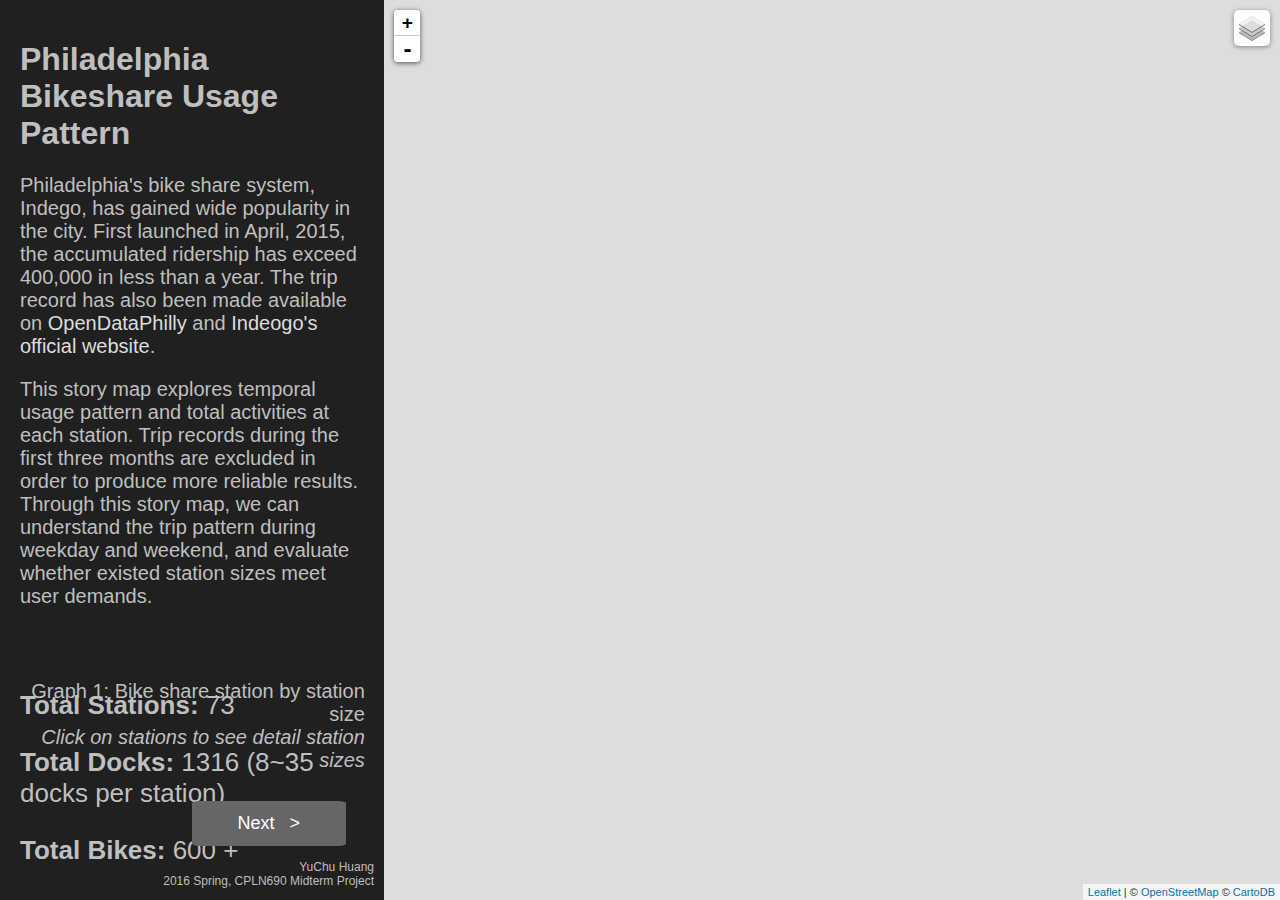
==== IndegoStoryMap.html @ 1c75e0ee "first commit" ====
<!DOCTYPE html>
<html>
<head>
  <meta charset="utf-8"/>
	<title>Story Map: Philadelphia bike share system</title>
  <!-- CSS Imports -->
  <link rel="stylesheet" href="css/reset.css" />
  <link rel="stylesheet" href="css/leaflet.css" />
  <link rel="stylesheet" href="css/style.css" />
</head>

<body>
  <!-- Sidebar -->
  <div class="sidebar">
    <div id="first_slide">
      <h1>Philadelphia Bikeshare Usage Pattern</h1>
      <p>
        Philadelphia's bike share system, Indego, has gained wide popularity in the city.
        First launched in April, 2015, the accumulated ridership has exceed 400,000 in less than a year.
        The trip record has also been made available on <a href="https://www.opendataphilly.org/dataset/indego-bike-share-trips">OpenDataPhilly</a> and <a href="https://www.rideindego.com/about/data/">Indeogo's official website</a>.
      </p>
      <p>
        This story map explores temporal usage pattern and total activities at each station.
        Trip records during the first three months are excluded in order to produce more reliable results.
        Through this story map, we can understand the trip pattern during weekday and weekend, and evaluate whether existed station sizes meet user demands.
      </p>
      <br />
      <br />
      <p class="intro"> <b>Total Stations:</b> 73 </p>
      <p class="intro"> <b>Total Docks:</b> 1316 (8~35 docks per station) </p>
      <p class="intro"> <b>Total Bikes:</b> 600 + </p>
      <p class="graph_index"> Graph 1: Bike share station by station size<br /> <em>Click on stations to see detail station sizes</em></p>
    </div>

    <div id="second_slide" style="display: none;">
      <h1>Weekday Usage Pattern</h1>
      <p>
        Imbalance pressure reflects how well the number of checkout and return can balanced each other.
      </p>
      <p>
        Here we define imbalance pressure as: (Number of Return - Number of Checkout) / Station size
      </p>
      <p>
        Using k-means clustering method, we identified 3 weekday temporal clusters.
      </p>
      <br />
      <br />
      <div class="legend">
        <div>
          <div id="weekday_cluster1" class="small_legend"></div>
          <p><b>Group 1:</b> AM Outflow, PM Inflow</p>
        </div>
        <div>
          <div id="weekday_cluster2" class="small_legend"></div>
          <p><b>Group 2:</b> Balanced (Slight AM Outflow)</p>
        </div>
        <div>
          <div id="weekday_cluster3" class="small_legend"></div>
          <p><b>Group 3:</b> AM Inflow, PM Outflow</p>
        </div>
      </div>
      <p class="graph_index"> Graph 2: Three temporal cluster groups</p>
    </div>

    <div id="third_slide" style="display: none;">
      <h1>Weekday Usage Pattern 1: <br /> AM Outflow, PM Inflow</h1>
      <p>
        The following time series graph show the average imbalance pressure of these stations by hour.
      </p>
      <br />
      <iframe width="570" height="500" frameborder="0" scrolling="no" src="https://plot.ly/~ycess86109/10.embed?share_key=BB3KVei5LC3qoAeNIkU5hl"></iframe>
      <p class="graph_index"> Graph 3: First weekday temporal cluster group</p>
    </div>

    <div id="forth_slide" style="display: none;">
      <h1>Weekday Usage Pattern 2: <br /> Balanced (Slight AM Outflow)</h1>
      <p>
        The following time series graph show the average imbalance pressure of these stations by hour.
      </p>
      <br />
      <iframe width="570" height="500" frameborder="0" scrolling="no" src="https://plot.ly/~ycess86109/18.embed"></iframe>
      <p class="graph_index"> Graph 4: Second weekday temporal cluster group</p>
    </div>

    <div id="fifth_slide" style="display: none;">
      <h1>Weekday Usage Pattern 3: <br /> AM Inflow, PM Outflow</h1>
      <p>
        The following time series graph show the average imbalance pressure of these stations by hour.
      </p>
      <br />
      <iframe width="570" height="500" frameborder="0" scrolling="no" src="https://plot.ly/~ycess86109/11.embed"></iframe>
      <p class="graph_index"> Graph 5: Third weekday temporal cluster group</p>
    </div>

    <div id="sixth_slide" style="display: none;">
      <h1>Weekend Usage Pattern</h1>
      <p>
        Using k-means clustering method, we also identified 3 weekday temporal clusters.
      </p>
      <div class="legend">
        <div>
          <div id="weekend_cluster1" class="small_legend"></div>
          <p><b>Group 1:</b> Balanced</p>
        </div>
        <div>
          <div id="weekend_cluster2" class="small_legend"></div>
          <p><b>Group 2:</b> Slight AM Outflow</p>
        </div>
        <div>
          <div id="weekend_cluster3" class="small_legend"></div>
          <p><b>Group 3:</b> Slight AM Inflow</p>
        </div>
      </div>
      <p class="graph_index"> Graph 6: Three temporal cluster groups</p>
    </div>

    <div id="seventh_slide" style="display: none;">
      <h1>Weekend Usage Pattern 1: <br /> Balanced </h1>
      <p>
        The following time series graph show the average imbalance pressure of these stations by hour.
      </p>
      <br />
      <iframe width="570" height="500" frameborder="0" scrolling="no" src="https://plot.ly/~ycess86109/15.embed"></iframe>
      <p class="graph_index"> Graph 7: First weekend temporal cluster group</p>
    </div>

    <div id="eighth_slide" style="display: none;">
      <h1>Weekend Usage Pattern 2: <br /> Slight AM Outflow </h1>
      <p>
        The following time series graph show the average imbalance pressure of these stations by hour.
      </p>
      <iframe width="570" height="500" frameborder="0" scrolling="no" src="https://plot.ly/~ycess86109/18.embed"></iframe>
      <p class="graph_index"> Graph 8: Second weekend temporal cluster group</p>
    </div>

    <div id="ninth_slide" style="display: none;">
      <h1>Weekend Usage Pattern 2: <br /> Slight AM Inflow </h1>
      <p>
        The following time series graph show the average imbalance pressure of these stations by hour.
      </p>
      <br />
      <iframe width="570" height="500" frameborder="0" scrolling="no" src="https://plot.ly/~ycess86109/21.embed"></iframe>
      <p class="graph_index"> Graph 9: Third weekend temporal cluster group</p>
    </div>

    <div id="tenth_slide" style="display: none;">
      <h1>Average Weekday Activities</h1>
      <p>
        Total number of check out and return reflects how active a station is.
      </p>
      <p>
        Using k-means clustering method, we grouped all stations from highly used to lowly used.
      </p>
      <p class="graph_index"> Graph 10: Average weekday activities</p>
    </div>

    <div id="eleventh_slide" style="display: none;">
      <h1>Average Weekend Activities</h1>
      <p>
        Again, we grouped all stations from highly used to lowly used based on average weekday activities.
      </p>
      <p class="graph_index"> Graph 11: Average weekend activities</p>
    </div>

    <div id="twelfth_slide" style="display: none;">
      <h1>Combine Weekday Usage Pattern & Weekday Average Activities</h1>
      <p>
        Combining usage pattern and average activities information together,
        we can see what types of temporal imbalance pressure each station belongs to,
        and whether it is highly used or not.
      </p>
      <div class="legend">
        <div>
          <div id="weekday_cluster1" class="small_legend"></div>
          <p><b>Group 1:</b> AM Outflow, PM Inflow</p>
        </div>
        <div>
          <div id="weekday_cluster2" class="small_legend"></div>
          <p><b>Group 2:</b> Balanced (Slight AM Outflow)</p>
        </div>
        <div>
          <div id="weekday_cluster3" class="small_legend"></div>
          <p><b>Group 3:</b> AM Inflow, PM Outflow</p>
        </div>
      </div>
      <p class="graph_index"> Graph 12: Weekday temporal cluster groups <br />by average activities</p>
    </div>

    <div id="thirteenth_slide" style="display: none;">
      <h1>Combine Weekend Usage Pattern & Weekend Average Activities</h1>
      <p>
        Do the same thing with weekend temporal groups.
      </p>
      <div class="legend">
        <div>
          <div id="weekend_cluster1" class="small_legend"></div>
          <p><b>Group 1:</b> Balanced</p>
        </div>
        <div>
          <div id="weekend_cluster2" class="small_legend"></div>
          <p><b>Group 2:</b> Slight AM Outflow</p>
        </div>
        <div>
          <div id="weekend_cluster3" class="small_legend"></div>
          <p><b>Group 3:</b> Slight AM Inflow</p>
        </div>
      </div>
      <p class="graph_index"> Graph 13: Weekend temporal cluster groups <br />by average activities</p>
    </div>

    <div id="forteenth_slide" style="display: none;">
      <h1>The Most Active & the Least Active Station in weekdays</h1>
      <p>
        During the weekdays, the Rittenhouse Square station is the most active stations and the 11th & Poplar John F. Street Community Center station is the least active station.
      </p>
      <p class="graph_index"> Graph 14: Which stations are the most/least active ones <br /> during weekdays?</p>
    </div>

    <div id="fifteenth_slide" style="display: none;">
      <h1>The Most Active & the Least Active Station in weekends</h1>
      <p>
        Surprise! During the weekends, the Rittenhouse Square station and the 11th & Poplar John F. Street Community Center station is again the most and the least active stations.
      </p>
      <p class="graph_index"> Graph 15: Which stations are the most/least active ones <br /> during weekends?</p>
    </div>

    <div id="sixteenth_slide" style="display: none;">
      <h1>When Is The Most Imbalanced Time for Every Station?</h1>
      <p>
        Click on the stations to see their most imbalanced time.
      </p>
      <p class="graph_index"> Graph 16: The Most Imbalanced Time for Every Station</p>
    </div>

    <div id="seventeenth_slide" style="display: none;">
      <h1>When and Where Does The Highest Imbalanced Pressure Happen?</h1>
      <p>
        The highest imbalanced pressure for the whole system happen at the 18th & JFK station and the 3rd & Girard station.
        Click on the stations to see more.
      </p>
      <p class="graph_index"> Graph 16: The Most Imbalanced Time for Every Station</p>
    </div>

    <div id="eighteenth_slide" style="display: none;">
      <h1>Explore Yourself !</h1>
      <p>
        Click on the map to see all the station information.
      </p>
    </div>

    <div>
      <button id="previous_button" class="button"> < &nbsp Previous </button>
      <button id="next_button" class="button"> Next &nbsp > </button>
    </div>
    <p class="Author">YuChu Huang <br />2016 Spring, CPLN690 Midterm Project</p>
  </div>
  <!-- Map -->
  <div id="map" class="map"></div>
  <!-- Legend -->

  <!-- Javascript Imports -->
  <script src="js/jquery-2.2.0.js"></script>
  <script src="js/underscore.js"></script>
  <script src="js/leaflet.js"></script>
  <script src="js/main.js"></script>
</body>
</html>
---- css/leaflet.css ----
/* required styles */

.leaflet-map-pane,
.leaflet-tile,
.leaflet-marker-icon,
.leaflet-marker-shadow,
.leaflet-tile-pane,
.leaflet-tile-container,
.leaflet-overlay-pane,
.leaflet-shadow-pane,
.leaflet-marker-pane,
.leaflet-popup-pane,
.leaflet-overlay-pane svg,
.leaflet-zoom-box,
.leaflet-image-layer,
.leaflet-layer {
	position: absolute;
	left: 0;
	top: 0;
	}
.leaflet-container {
	overflow: hidden;
	-ms-touch-action: none;
	touch-action: none;
	}
.leaflet-tile,
.leaflet-marker-icon,
.leaflet-marker-shadow {
	-webkit-user-select: none;
	   -moz-user-select: none;
	        user-select: none;
	-webkit-user-drag: none;
	}
.leaflet-marker-icon,
.leaflet-marker-shadow {
	display: block;
	}
/* map is broken in FF if you have max-width: 100% on tiles */
.leaflet-container img {
	max-width: none !important;
	}
/* stupid Android 2 doesn't understand "max-width: none" properly */
.leaflet-container img.leaflet-image-layer {
	max-width: 15000px !important;
	}
.leaflet-tile {
	filter: inherit;
	visibility: hidden;
	}
.leaflet-tile-loaded {
	visibility: inherit;
	}
.leaflet-zoom-box {
	width: 0;
	height: 0;
	}
/* workaround for https://bugzilla.mozilla.org/show_bug.cgi?id=888319 */
.leaflet-overlay-pane svg {
	-moz-user-select: none;
	}

.leaflet-tile-pane    { z-index: 2; }
.leaflet-objects-pane { z-index: 3; }
.leaflet-overlay-pane { z-index: 4; }
.leaflet-shadow-pane  { z-index: 5; }
.leaflet-marker-pane  { z-index: 6; }
.leaflet-popup-pane   { z-index: 7; }

.leaflet-vml-shape {
	width: 1px;
	height: 1px;
	}
.lvml {
	behavior: url(#default#VML);
	display: inline-block;
	position: absolute;
	}


/* control positioning */

.leaflet-control {
	position: relative;
	z-index: 7;
	pointer-events: auto;
	}
.leaflet-top,
.leaflet-bottom {
	position: absolute;
	z-index: 1000;
	pointer-events: none;
	}
.leaflet-top {
	top: 0;
	}
.leaflet-right {
	right: 0;
	}
.leaflet-bottom {
	bottom: 0;
	}
.leaflet-left {
	left: 0;
	}
.leaflet-control {
	float: left;
	clear: both;
	}
.leaflet-right .leaflet-control {
	float: right;
	}
.leaflet-top .leaflet-control {
	margin-top: 10px;
	}
.leaflet-bottom .leaflet-control {
	margin-bottom: 10px;
	}
.leaflet-left .leaflet-control {
	margin-left: 10px;
	}
.leaflet-right .leaflet-control {
	margin-right: 10px;
	}


/* zoom and fade animations */

.leaflet-fade-anim .leaflet-tile,
.leaflet-fade-anim .leaflet-popup {
	opacity: 0;
	-webkit-transition: opacity 0.2s linear;
	   -moz-transition: opacity 0.2s linear;
	     -o-transition: opacity 0.2s linear;
	        transition: opacity 0.2s linear;
	}
.leaflet-fade-anim .leaflet-tile-loaded,
.leaflet-fade-anim .leaflet-map-pane .leaflet-popup {
	opacity: 1;
	}

.leaflet-zoom-anim .leaflet-zoom-animated {
	-webkit-transition: -webkit-transform 0.25s cubic-bezier(0,0,0.25,1);
	   -moz-transition:    -moz-transform 0.25s cubic-bezier(0,0,0.25,1);
	     -o-transition:      -o-transform 0.25s cubic-bezier(0,0,0.25,1);
	        transition:         transform 0.25s cubic-bezier(0,0,0.25,1);
	}
.leaflet-zoom-anim .leaflet-tile,
.leaflet-pan-anim .leaflet-tile,
.leaflet-touching .leaflet-zoom-animated {
	-webkit-transition: none;
	   -moz-transition: none;
	     -o-transition: none;
	        transition: none;
	}

.leaflet-zoom-anim .leaflet-zoom-hide {
	visibility: hidden;
	}


/* cursors */

.leaflet-clickable {
	cursor: pointer;
	}
.leaflet-container {
	cursor: -webkit-grab;
	cursor:    -moz-grab;
	}
.leaflet-popup-pane,
.leaflet-control {
	cursor: auto;
	}
.leaflet-dragging .leaflet-container,
.leaflet-dragging .leaflet-clickable {
	cursor: move;
	cursor: -webkit-grabbing;
	cursor:    -moz-grabbing;
	}


/* visual tweaks */

.leaflet-container {
	background: #ddd;
	outline: 0;
	}
.leaflet-container a {
	color: #0078A8;
	}
.leaflet-container a.leaflet-active {
	outline: 2px solid orange;
	}
.leaflet-zoom-box {
	border: 2px dotted #38f;
	background: rgba(255,255,255,0.5);
	}


/* general typography */
.leaflet-container {
	font: 12px/1.5 "Helvetica Neue", Arial, Helvetica, sans-serif;
	}


/* general toolbar styles */

.leaflet-bar {
	box-shadow: 0 1px 5px rgba(0,0,0,0.65);
	border-radius: 4px;
	}
.leaflet-bar a,
.leaflet-bar a:hover {
	background-color: #fff;
	border-bottom: 1px solid #ccc;
	width: 26px;
	height: 26px;
	line-height: 26px;
	display: block;
	text-align: center;
	text-decoration: none;
	color: black;
	}
.leaflet-bar a,
.leaflet-control-layers-toggle {
	background-position: 50% 50%;
	background-repeat: no-repeat;
	display: block;
	}
.leaflet-bar a:hover {
	background-color: #f4f4f4;
	}
.leaflet-bar a:first-child {
	border-top-left-radius: 4px;
	border-top-right-radius: 4px;
	}
.leaflet-bar a:last-child {
	border-bottom-left-radius: 4px;
	border-bottom-right-radius: 4px;
	border-bottom: none;
	}
.leaflet-bar a.leaflet-disabled {
	cursor: default;
	background-color: #f4f4f4;
	color: #bbb;
	}

.leaflet-touch .leaflet-bar a {
	width: 30px;
	height: 30px;
	line-height: 30px;
	}


/* zoom control */

.leaflet-control-zoom-in,
.leaflet-control-zoom-out {
	font: bold 18px 'Lucida Console', Monaco, monospace;
	text-indent: 1px;
	}
.leaflet-control-zoom-out {
	font-size: 20px;
	}

.leaflet-touch .leaflet-control-zoom-in {
	font-size: 22px;
	}
.leaflet-touch .leaflet-control-zoom-out {
	font-size: 24px;
	}


/* layers control */

.leaflet-control-layers {
	box-shadow: 0 1px 5px rgba(0,0,0,0.4);
	background: #fff;
	border-radius: 5px;
	}
.leaflet-control-layers-toggle {
	background-image: url(images/layers.png);
	width: 36px;
	height: 36px;
	}
.leaflet-retina .leaflet-control-layers-toggle {
	background-image: url(images/layers-2x.png);
	background-size: 26px 26px;
	}
.leaflet-touch .leaflet-control-layers-toggle {
	width: 44px;
	height: 44px;
	}
.leaflet-control-layers .leaflet-control-layers-list,
.leaflet-control-layers-expanded .leaflet-control-layers-toggle {
	display: none;
	}
.leaflet-control-layers-expanded .leaflet-control-layers-list {
	display: block;
	position: relative;
	}
.leaflet-control-layers-expanded {
	padding: 6px 10px 6px 6px;
	color: #333;
	background: #fff;
	}
.leaflet-control-layers-selector {
	margin-top: 2px;
	position: relative;
	top: 1px;
	}
.leaflet-control-layers label {
	display: block;
	}
.leaflet-control-layers-separator {
	height: 0;
	border-top: 1px solid #ddd;
	margin: 5px -10px 5px -6px;
	}


/* attribution and scale controls */

.leaflet-container .leaflet-control-attribution {
	background: #fff;
	background: rgba(255, 255, 255, 0.7);
	margin: 0;
	}
.leaflet-control-attribution,
.leaflet-control-scale-line {
	padding: 0 5px;
	color: #333;
	}
.leaflet-control-attribution a {
	text-decoration: none;
	}
.leaflet-control-attribution a:hover {
	text-decoration: underline;
	}
.leaflet-container .leaflet-control-attribution,
.leaflet-container .leaflet-control-scale {
	font-size: 11px;
	}
.leaflet-left .leaflet-control-scale {
	margin-left: 5px;
	}
.leaflet-bottom .leaflet-control-scale {
	margin-bottom: 5px;
	}
.leaflet-control-scale-line {
	border: 2px solid #777;
	border-top: none;
	line-height: 1.1;
	padding: 2px 5px 1px;
	font-size: 11px;
	white-space: nowrap;
	overflow: hidden;
	-moz-box-sizing: content-box;
	     box-sizing: content-box;

	background: #fff;
	background: rgba(255, 255, 255, 0.5);
	}
.leaflet-control-scale-line:not(:first-child) {
	border-top: 2px solid #777;
	border-bottom: none;
	margin-top: -2px;
	}
.leaflet-control-scale-line:not(:first-child):not(:last-child) {
	border-bottom: 2px solid #777;
	}

.leaflet-touch .leaflet-control-attribution,
.leaflet-touch .leaflet-control-layers,
.leaflet-touch .leaflet-bar {
	box-shadow: none;
	}
.leaflet-touch .leaflet-control-layers,
.leaflet-touch .leaflet-bar {
	border: 2px solid rgba(0,0,0,0.2);
	background-clip: padding-box;
	}


/* popup */

.leaflet-popup {
	position: absolute;
	text-align: center;
	}
.leaflet-popup-content-wrapper {
	padding: 1px;
	text-align: left;
	/*border-radius: 12px;*/
	border-radius: 5px;
	}
.leaflet-popup-content {
	/*margin: 13px 19px;
	line-height: 1.4;*/
	margin: 10px 15px;
	line-height: 1.8;
	}
.leaflet-popup-content p {
	margin: 18px 0;
	}
.leaflet-popup-tip-container {
	margin: 0 auto;
	width: 40px;
	height: 20px;
	position: relative;
	overflow: hidden;
	}
.leaflet-popup-tip {
	width: 17px;
	height: 17px;
	padding: 1px;

	/*margin: -10px auto 0;*/
	margin: -8px auto 0;

	border-left:15px solid transparent;
  border-right:15px solid transparent;
  border-top:15px solid #2c3e50;

	/*-webkit-transform: rotate(45deg);*/
	   -moz-transform: rotate(45deg);
	    -ms-transform: rotate(45deg);
	     -o-transform: rotate(45deg);
	        /*transform: rotate(45deg);*/
	}
.leaflet-popup-content-wrapper{
	background:#2c3e50;
  color:#fff;
  font-size:13px;
  line-height:24px;
	},
.leaflet-popup-tip {
	/*background: white;
	box-shadow: 0 3px 14px rgba(0,0,0,0.4);*/
	}
.leaflet-container a.leaflet-popup-close-button {
	position: absolute;
	top: 0;
	right: 0;
	padding: 4px 4px 0 0;
	text-align: center;
	width: 18px;
	height: 14px;
	font: 16px/14px Tahoma, Verdana, sans-serif;
	color: #c3c3c3;
	text-decoration: none;
	font-weight: bold;
	background: transparent;
	}
.leaflet-container a.leaflet-popup-close-button:hover {
	color: #999;
	}
.leaflet-popup-scrolled {
	overflow: auto;
	border-bottom: 1px solid #ddd;
	border-top: 1px solid #ddd;
	}

.leaflet-oldie .leaflet-popup-content-wrapper {
	zoom: 1;
	}
.leaflet-oldie .leaflet-popup-tip {
	width: 24px;
	margin: 0 auto;

	-ms-filter: "progid:DXImageTransform.Microsoft.Matrix(M11=0.70710678, M12=0.70710678, M21=-0.70710678, M22=0.70710678)";
	filter: progid:DXImageTransform.Microsoft.Matrix(M11=0.70710678, M12=0.70710678, M21=-0.70710678, M22=0.70710678);
	}
.leaflet-oldie .leaflet-popup-tip-container {
	margin-top: -1px;
	}

.leaflet-oldie .leaflet-control-zoom,
.leaflet-oldie .leaflet-control-layers,
.leaflet-oldie .leaflet-popup-content-wrapper,
.leaflet-oldie .leaflet-popup-tip {
	border: 1px solid #999;
	}


/* div icon */

.leaflet-div-icon {
	background: #fff;
	border: 1px solid #666;
	}
---- css/style.css ----
body {
    padding: 0;
    overflow: hidden;
    font-family: colfax, helvetica, arial, sans-serif;
}

p {
  font-size: 20px;
}

.intro{
  font-size:26px;
}



a{
  color: #DDDDDD;
  text-decoration: none;
}

a:hover{
  color: #FFFFFF;
  text-decoration: underline;
}

.map {
    position: absolute;
    right: 0px;
    left: 30%;
    height: 100%;
    top: 0;
}

.sidebar {
    position: absolute;
    left: 0px;
    width: 30%;
    top: 0;
    bottom: 0;
    overflow-y: auto;
    padding: 20px;
    font-size: 16px;
    background-color: #202020;
    color: #BFBFBF;
}

.legend{
  position:absolute;
  bottom:20%;
  left:5%;
}

.small_legend{
  width:15px;
  height:15px;
  border-radius:50%;
  margin:5px;
  display: inline-block;
}

.legend div p{
  display:inline-block;
  font-size: 20px;
  margin:10px;
}

#weekday_cluster1{
  background-color:#294993;
}

#weekday_cluster2{
  background-color:#57BE25;
}

#weekday_cluster3{
  background-color:#FDF300;
}

#weekend_cluster1{
  background-color:#57BE25;
}

#weekend_cluster2{
  background-color:#294993;
}

#weekend_cluster3{
  background-color:#FDF300;
}

.graph_index{
  text-align: right;
  position:absolute;
  font-size: 20px;
  right:5%;
  bottom:12%;
}

.button{
  font-size:18px;
  height: 5%;
  width: 40%;
  /*padding:11px 80px 11px;*/
  margin:0 auto;
  background-color:#666666;
  border: 0px;
  border-radius: 5%;
  color:#FFFFFF;
  transition: all 0.5s;
}

.button:hover{
  background-color:#CCCCCC;
  color:#333333;
}

#previous_button{
  position: absolute;
  bottom:6%;
  left:5%;
}

#next_button{
  position: absolute;
  bottom:6%;
  left:50%;
}

.Author{
  position:absolute;
  right:10px;
  bottom:0px;
  text-align: right;
  font-size:12px;
}
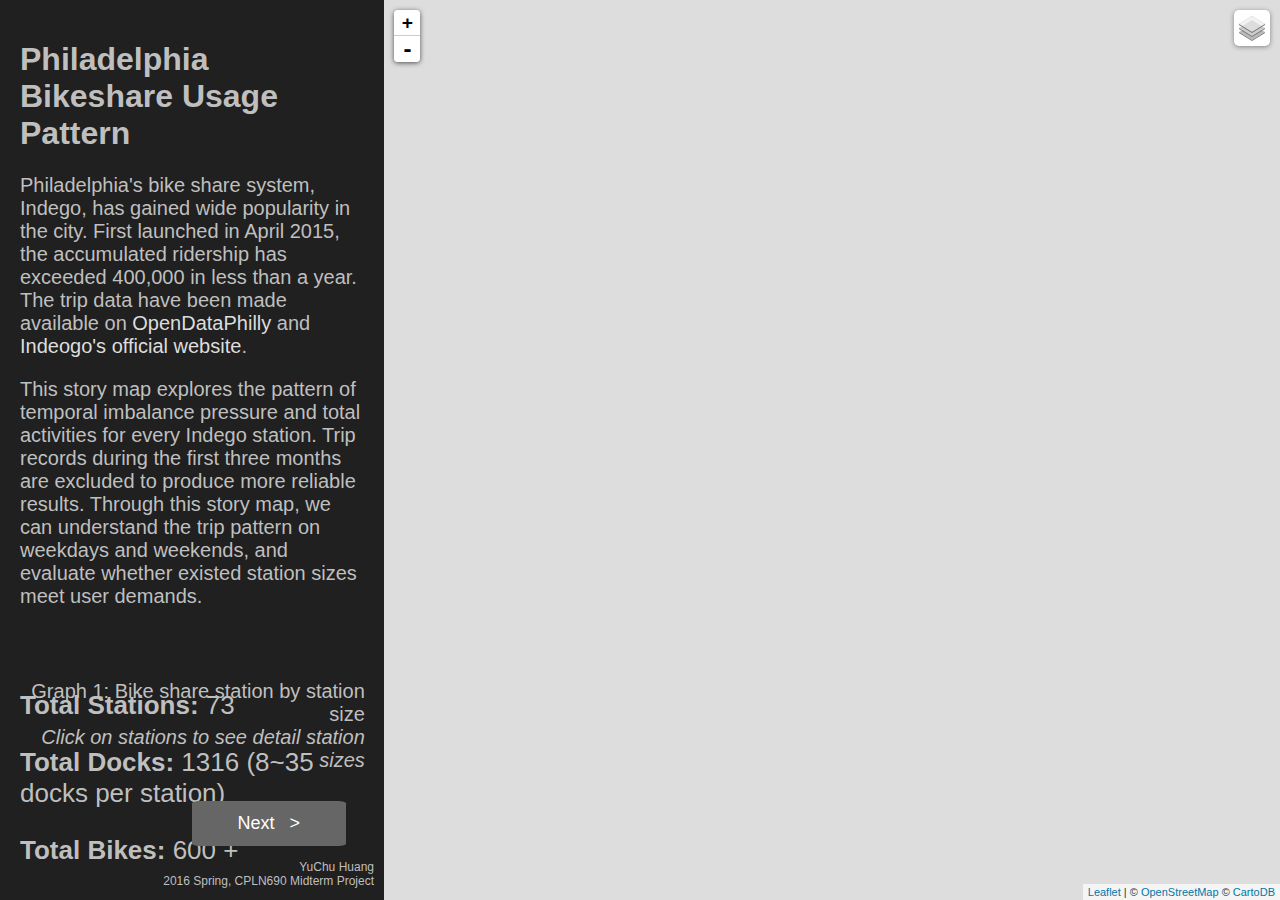
==== commit 702804fe: "update" ====
--- a/IndegoStoryMap.html
+++ b/IndegoStoryMap.html
@@ -16,13 +16,13 @@
       <h1>Philadelphia Bikeshare Usage Pattern</h1>
       <p>
         Philadelphia's bike share system, Indego, has gained wide popularity in the city.
-        First launched in April, 2015, the accumulated ridership has exceed 400,000 in less than a year.
-        The trip record has also been made available on <a href="https://www.opendataphilly.org/dataset/indego-bike-share-trips">OpenDataPhilly</a> and <a href="https://www.rideindego.com/about/data/">Indeogo's official website</a>.
-      </p>
-      <p>
-        This story map explores temporal usage pattern and total activities at each station.
-        Trip records during the first three months are excluded in order to produce more reliable results.
-        Through this story map, we can understand the trip pattern during weekday and weekend, and evaluate whether existed station sizes meet user demands.
+        First launched in April 2015, the accumulated ridership has exceeded 400,000 in less than a year.
+        The trip data have been made available on <a href="https://www.opendataphilly.org/dataset/indego-bike-share-trips">OpenDataPhilly</a> and <a href="https://www.rideindego.com/about/data/">Indeogo's official website</a>.
+      </p>
+      <p>
+        This story map explores the pattern of temporal imbalance pressure and total activities for every Indego station.
+        Trip records during the first three months are excluded to produce more reliable results.
+        Through this story map, we can understand the trip pattern on weekdays and weekends, and evaluate whether existed station sizes meet user demands.
       </p>
       <br />
       <br />
@@ -35,13 +35,18 @@
     <div id="second_slide" style="display: none;">
       <h1>Weekday Usage Pattern</h1>
       <p>
-        Imbalance pressure reflects how well the number of checkout and return can balanced each other.
-      </p>
-      <p>
-        Here we define imbalance pressure as: (Number of Return - Number of Checkout) / Station size
-      </p>
-      <p>
-        Using k-means clustering method, we identified 3 weekday temporal clusters.
+        Imbalance pressure reflects how well the number of checkout and return can balance each other.
+      </p>
+      <p>
+        Here, we define imbalance pressure as: (Number of Return - Number of Checkout) / Station size
+      </p>
+      <p>
+        We summarize trip records of each station by a time stamp of 1 hour for every weekday from July 1st to December 31st.
+        Then, for every hour, we calculate the average number of checkout, return, and imbalance pressure.
+        This leads to 120 time series values of weekday checkout/return/imbalance pressure and 48 values on weekends for every station.
+      </p>
+      <p>
+        Using k-means clustering method, we identified 3 weekday temporal clusters based on the value of imbalance pressure.
       </p>
       <br />
       <br />
@@ -63,39 +68,39 @@
     </div>
 
     <div id="third_slide" style="display: none;">
-      <h1>Weekday Usage Pattern 1: <br /> AM Outflow, PM Inflow</h1>
-      <p>
-        The following time series graph show the average imbalance pressure of these stations by hour.
+      <h1>Weekday Usage Pattern 1 :<br /> AM Outflow, PM Inflow</h1>
+      <p>
+        The following time series graph shows the average imbalance pressure of these stations by hour.
       </p>
       <br />
       <iframe width="570" height="500" frameborder="0" scrolling="no" src="https://plot.ly/~ycess86109/10.embed?share_key=BB3KVei5LC3qoAeNIkU5hl"></iframe>
-      <p class="graph_index"> Graph 3: First weekday temporal cluster group</p>
+      <p class="graph_index"> Graph 3: Weekday temporal cluster group 1</p>
     </div>
 
     <div id="forth_slide" style="display: none;">
-      <h1>Weekday Usage Pattern 2: <br /> Balanced (Slight AM Outflow)</h1>
-      <p>
-        The following time series graph show the average imbalance pressure of these stations by hour.
-      </p>
-      <br />
-      <iframe width="570" height="500" frameborder="0" scrolling="no" src="https://plot.ly/~ycess86109/18.embed"></iframe>
-      <p class="graph_index"> Graph 4: Second weekday temporal cluster group</p>
+      <h1>Weekday Usage Pattern 2 :<br /> Balanced (Slight AM Outflow)</h1>
+      <p>
+        The following time series graph shows the average imbalance pressure of these stations by hour.
+      </p>
+      <br />
+      <iframe width="570" height="500" frameborder="0" scrolling="no" src="https://plot.ly/~ycess86109/12.embed"></iframe>
+      <p class="graph_index"> Graph 4: Weekday temporal cluster group 2</p>
     </div>
 
     <div id="fifth_slide" style="display: none;">
-      <h1>Weekday Usage Pattern 3: <br /> AM Inflow, PM Outflow</h1>
-      <p>
-        The following time series graph show the average imbalance pressure of these stations by hour.
+      <h1>Weekday Usage Pattern 3 :<br /> AM Inflow, PM Outflow</h1>
+      <p>
+        The following time series graph shows the average imbalance pressure of these stations by hour.
       </p>
       <br />
       <iframe width="570" height="500" frameborder="0" scrolling="no" src="https://plot.ly/~ycess86109/11.embed"></iframe>
-      <p class="graph_index"> Graph 5: Third weekday temporal cluster group</p>
+      <p class="graph_index"> Graph 5: Weekday temporal cluster group 3</p>
     </div>
 
     <div id="sixth_slide" style="display: none;">
       <h1>Weekend Usage Pattern</h1>
       <p>
-        Using k-means clustering method, we also identified 3 weekday temporal clusters.
+        Using k-means clustering method, we also identified 3 weekend temporal clusters.
       </p>
       <div class="legend">
         <div>
@@ -115,51 +120,67 @@
     </div>
 
     <div id="seventh_slide" style="display: none;">
-      <h1>Weekend Usage Pattern 1: <br /> Balanced </h1>
-      <p>
-        The following time series graph show the average imbalance pressure of these stations by hour.
+      <h1>Weekend Usage Pattern 1 :<br /> Balanced </h1>
+      <p>
+        The following time series graph shows the average imbalance pressure of these stations by hour.
       </p>
       <br />
       <iframe width="570" height="500" frameborder="0" scrolling="no" src="https://plot.ly/~ycess86109/15.embed"></iframe>
-      <p class="graph_index"> Graph 7: First weekend temporal cluster group</p>
+      <p class="graph_index"> Graph 7: Weekend temporal cluster group 1</p>
     </div>
 
     <div id="eighth_slide" style="display: none;">
-      <h1>Weekend Usage Pattern 2: <br /> Slight AM Outflow </h1>
-      <p>
-        The following time series graph show the average imbalance pressure of these stations by hour.
-      </p>
+      <h1>Weekend Usage Pattern 2 :<br /> Slight AM Outflow </h1>
+      <p>
+        The following time series graph shows the average imbalance pressure of these stations by hour.
+      </p>
+      <br />
       <iframe width="570" height="500" frameborder="0" scrolling="no" src="https://plot.ly/~ycess86109/18.embed"></iframe>
-      <p class="graph_index"> Graph 8: Second weekend temporal cluster group</p>
+      <p class="graph_index"> Graph 8: Weekend temporal cluster group 2</p>
     </div>
 
     <div id="ninth_slide" style="display: none;">
-      <h1>Weekend Usage Pattern 2: <br /> Slight AM Inflow </h1>
-      <p>
-        The following time series graph show the average imbalance pressure of these stations by hour.
+      <h1>Weekend Usage Pattern 3 :<br /> Slight AM Inflow </h1>
+      <p>
+        The following time series graph shows the average imbalance pressure of these stations by hour.
       </p>
       <br />
       <iframe width="570" height="500" frameborder="0" scrolling="no" src="https://plot.ly/~ycess86109/21.embed"></iframe>
-      <p class="graph_index"> Graph 9: Third weekend temporal cluster group</p>
+      <p class="graph_index"> Graph 9: Weekend temporal cluster group 3</p>
     </div>
 
     <div id="tenth_slide" style="display: none;">
       <h1>Average Weekday Activities</h1>
       <p>
-        Total number of check out and return reflects how active a station is.
+        The average total number of check out and return reflects how active a station is.
+        Notice that we did not divide the total activities by station size here.
       </p>
       <p>
         Using k-means clustering method, we grouped all stations from highly used to lowly used.
       </p>
-      <p class="graph_index"> Graph 10: Average weekday activities</p>
+      <p class="graph_index"> Graph 10: Average weekday activities<br /><em>Click on stations to see detail number of station activities</em></p>
     </div>
 
     <div id="eleventh_slide" style="display: none;">
       <h1>Average Weekend Activities</h1>
       <p>
-        Again, we grouped all stations from highly used to lowly used based on average weekday activities.
-      </p>
-      <p class="graph_index"> Graph 11: Average weekend activities</p>
+        Again, we grouped all stations from highly used to lowly used based on average weekend activities.
+      </p>
+      <p>
+        By comparing weekday and weekend activity maps, we can spot several noticeable changes.
+        <ul>
+          <li>
+            Philadelphia Museum of Art station belongs to the "lowly used" group on weekdays but belongs to "highly used" group on weekends.
+          </li>
+          <li>
+            Total activity at the Amtrak 30th Street station is lower during weekends.
+          </li>
+          <li>
+            Total activity at the 18th & JFK station is also lower during weekends.
+          </li>
+        </ul>
+      </p>
+      <p class="graph_index"> Graph 11: Average weekend activities<br /><em>Click on stations to see detail number of station activities</em></p>
     </div>
 
     <div id="twelfth_slide" style="display: none;">
@@ -169,6 +190,14 @@
         we can see what types of temporal imbalance pressure each station belongs to,
         and whether it is highly used or not.
       </p>
+      <p>
+        An ideal usage pattern of bike share system is that number of checkout and return can balance each other at every station.
+        However, this is often not the case since people can borrow/return at different stations, and since some places are major trip destinations and some others are major trip origins.
+      </p>
+      <p>
+        Maintain appropriate occupancy rate to relieve the imbalance pressure is therefore very important, especially for those stations that are highly used and face high imbalance pressure during peak hours.
+        For this type of stations, another way is to expand the station size so that more bikes or docks and be reserved.
+      </p>
       <div class="legend">
         <div>
           <div id="weekday_cluster1" class="small_legend"></div>
@@ -183,7 +212,7 @@
           <p><b>Group 3:</b> AM Inflow, PM Outflow</p>
         </div>
       </div>
-      <p class="graph_index"> Graph 12: Weekday temporal cluster groups <br />by average activities</p>
+      <p class="graph_index"> Graph 12: Weekday temporal cluster groups<br />by average activities</p>
     </div>
 
     <div id="thirteenth_slide" style="display: none;">
@@ -205,23 +234,43 @@
           <p><b>Group 3:</b> Slight AM Inflow</p>
         </div>
       </div>
-      <p class="graph_index"> Graph 13: Weekend temporal cluster groups <br />by average activities</p>
+      <p class="graph_index"> Graph 13: Weekend temporal cluster groups<br />by average activities</p>
     </div>
 
     <div id="forteenth_slide" style="display: none;">
-      <h1>The Most Active & the Least Active Station in weekdays</h1>
-      <p>
-        During the weekdays, the Rittenhouse Square station is the most active stations and the 11th & Poplar John F. Street Community Center station is the least active station.
-      </p>
-      <p class="graph_index"> Graph 14: Which stations are the most/least active ones <br /> during weekdays?</p>
+      <h1>The Most Active & the Least Active Station on Weekdays</h1>
+      <p>
+        During the weekdays, the Rittenhouse Square station and the 11th & Poplar John F. Street Community Center station are the most active and the least active station respectively.
+      </p>
+      <div class="legend">
+        <div>
+          <div id="most_active" class="small_legend"></div>
+          <p>The most active station on weekdays</p>
+        </div>
+        <div>
+          <div id="least_active" class="small_legend"></div>
+          <p>The least active station on weekdays</p>
+        </div>
+      </div>
+      <p class="graph_index"> Graph 14: Which stations are the most/least active ones<br />during weekdays?</p>
     </div>
 
     <div id="fifteenth_slide" style="display: none;">
-      <h1>The Most Active & the Least Active Station in weekends</h1>
-      <p>
-        Surprise! During the weekends, the Rittenhouse Square station and the 11th & Poplar John F. Street Community Center station is again the most and the least active stations.
-      </p>
-      <p class="graph_index"> Graph 15: Which stations are the most/least active ones <br /> during weekends?</p>
+      <h1>The Most Active & the Least Active Station on Weekends</h1>
+      <p>
+        Surprise! During the weekends, the Rittenhouse Square station and the 11th & Poplar John F. Street Community Center station are again the most and the least active stations.
+      </p>
+      <div class="legend">
+        <div>
+          <div id="most_active" class="small_legend"></div>
+          <p>The most active station on weekends</p>
+        </div>
+        <div>
+          <div id="least_active" class="small_legend"></div>
+          <p>The least active station on weekends</p>
+        </div>
+      </div>
+      <p class="graph_index"> Graph 15: Which stations are the most/least active ones<br />during weekends?</p>
     </div>
 
     <div id="sixteenth_slide" style="display: none;">
@@ -229,23 +278,44 @@
       <p>
         Click on the stations to see their most imbalanced time.
       </p>
-      <p class="graph_index"> Graph 16: The Most Imbalanced Time for Every Station</p>
+      <div class="legend">
+        <div>
+          <div id="positive_imbalance_pressure" class="small_legend"></div>
+          <p>The most imbalanced value is a positive number</p>
+        </div>
+        <div>
+          <div id="negative_imbalanced_pressure" class="small_legend"></div>
+          <p>The most imbalanced value is a negative number</p>
+        </div>
+      </div>
+      <p class="graph_index"> Graph 16: The most imbalanced time for every station</p>
     </div>
 
     <div id="seventeenth_slide" style="display: none;">
-      <h1>When and Where Does The Highest Imbalanced Pressure Happen?</h1>
-      <p>
-        The highest imbalanced pressure for the whole system happen at the 18th & JFK station and the 3rd & Girard station.
+      <h1>When and Where Does The Highest Imbalance Pressure Happened?</h1>
+      <p>
+        The highest imbalance pressure for the whole system happened at the 18th & JFK station and the 3rd & Girard station.
         Click on the stations to see more.
       </p>
-      <p class="graph_index"> Graph 16: The Most Imbalanced Time for Every Station</p>
+      <div class="legend">
+        <div>
+          <div id="most_positive_imbalanced" class="small_legend"></div>
+          <p>The station that has the highest positive imbalance pressure</p>
+        </div>
+        <div>
+          <div id="least_active_imbalanced" class="small_legend"></div>
+          <p>The station that has the lowest negative imbalance pressure</p>
+        </div>
+      </div>
+      <p class="graph_index"> Graph 17: Stations that have the highest/lowest<br />positive/negative imbalance pressure</p>
     </div>
 
     <div id="eighteenth_slide" style="display: none;">
-      <h1>Explore Yourself !</h1>
+      <h1>Explore by Yourself !</h1>
       <p>
         Click on the map to see all the station information.
       </p>
+      <p class="graph_index"> Graph 18: All station information</p>
     </div>
 
     <div>
--- a/css/style.css
+++ b/css/style.css
@@ -89,6 +89,19 @@
   background-color:#FDF300;
 }
 
+#most_active, #positive_imbalance_pressure, #most_positive_imbalanced{
+  background-color:#FD3500;
+}
+
+#least_active, #negative_imbalanced_pressure, #least_active_imbalanced{
+  background-color:#0F4AA7;
+}
+
+li{
+  font-size: 18px;
+  margin: 12px 0px;
+}
+
 .graph_index{
   text-align: right;
   position:absolute;
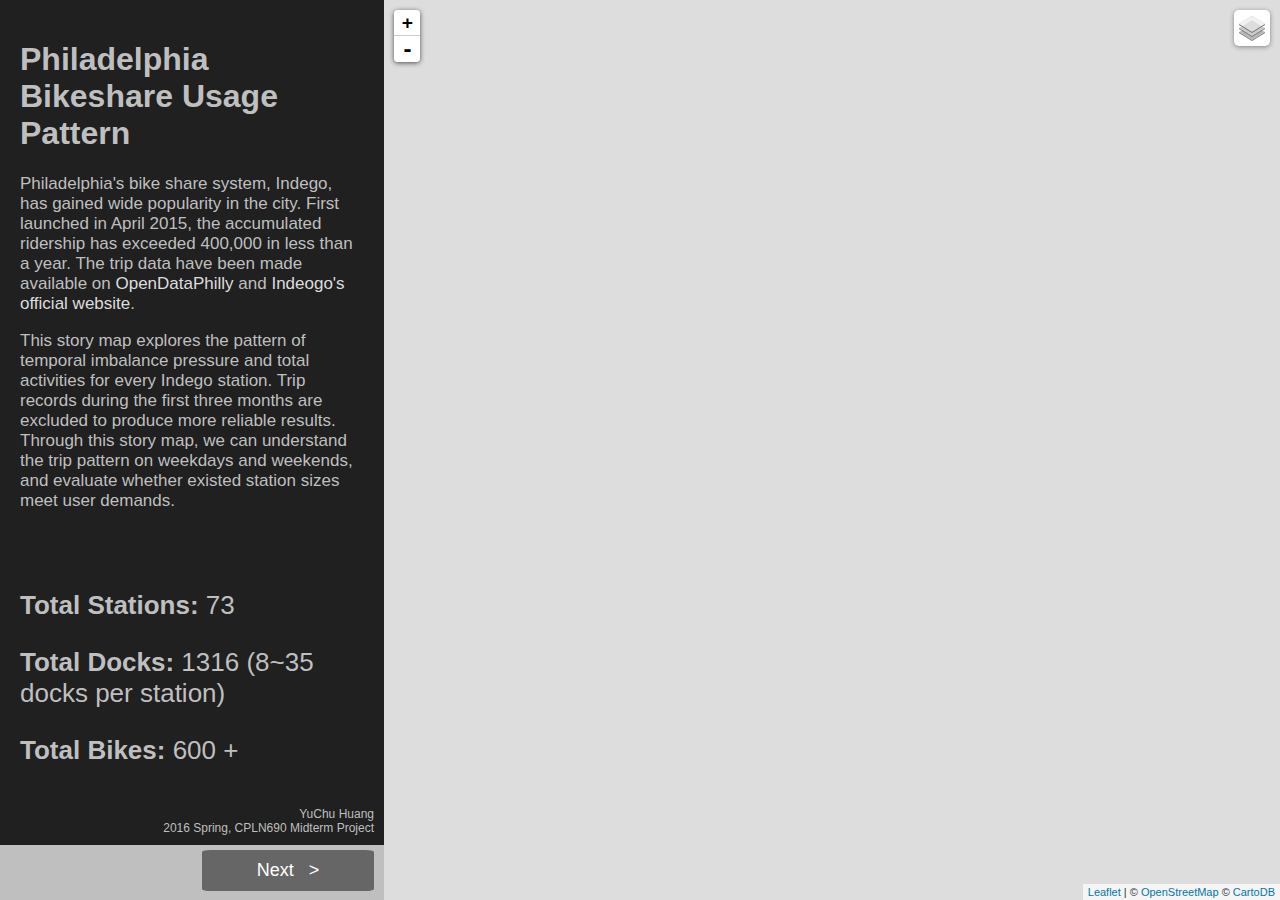
==== commit 5074d544: "update" ====
--- a/IndegoStoryMap.html
+++ b/IndegoStoryMap.html
@@ -317,13 +317,19 @@
       </p>
       <p class="graph_index"> Graph 18: All station information</p>
     </div>
-
-    <div>
-      <button id="previous_button" class="button"> < &nbsp Previous </button>
-      <button id="next_button" class="button"> Next &nbsp > </button>
-    </div>
-    <p class="Author">YuChu Huang <br />2016 Spring, CPLN690 Midterm Project</p>
   </div>
+
+  <!-- Aurthor -->
+  <div class="Author">
+    <p>YuChu Huang <br />2016 Spring, CPLN690 Midterm Project</p>
+  </div>
+  
+  <!-- Button -->
+  <div class="button_div">
+    <button id="previous_button" class="button"> < &nbsp Previous </button>
+    <button id="next_button" class="button"> Next &nbsp > </button>
+  </div>
+
   <!-- Map -->
   <div id="map" class="map"></div>
   <!-- Legend -->
--- a/css/style.css
+++ b/css/style.css
@@ -5,14 +5,12 @@
 }
 
 p {
-  font-size: 20px;
+  font-size: 17px;
 }
 
 .intro{
   font-size:26px;
 }
-
-
 
 a{
   color: #DDDDDD;
@@ -37,7 +35,7 @@
     left: 0px;
     width: 30%;
     top: 0;
-    bottom: 0;
+    bottom: 100px;
     overflow-y: auto;
     padding: 20px;
     font-size: 16px;
@@ -46,7 +44,7 @@
 }
 
 .legend{
-  position:absolute;
+  /*position:absolute;*/
   bottom:20%;
   left:5%;
 }
@@ -104,18 +102,26 @@
 
 .graph_index{
   text-align: right;
-  position:absolute;
+  /*position:fixed;*/
   font-size: 20px;
-  right:5%;
-  bottom:12%;
+  /*right:5%;
+  bottom:12%;*/
+}
+
+.button_div{
+  position:fixed;
+  bottom:0;
+  left:0;
+  background-color: #BFBFBF;
+  height:55px;
+  width:30%;
 }
 
 .button{
   font-size:18px;
-  height: 5%;
-  width: 40%;
-  /*padding:11px 80px 11px;*/
-  margin:0 auto;
+  width: 45%;
+  padding: 10px 5%;
+  margin:5px auto;
   background-color:#666666;
   border: 0px;
   border-radius: 5%;
@@ -130,20 +136,29 @@
 
 #previous_button{
   position: absolute;
-  bottom:6%;
-  left:5%;
+  display:inline-block;
+  margin-left: 2.5%;
 }
 
 #next_button{
   position: absolute;
-  bottom:6%;
-  left:50%;
+  display:inline-block;
+  margin-left: 52.5%;
 }
 
 .Author{
-  position:absolute;
+  position:fixed;
+  bottom:55px;
+  left:0;
+  height:50px;
+  width:30%;
+  background-color: #202020;
+  color: #BFBFBF;
+}
+
+.Author p{
+  margin-right: 10px;
   right:10px;
-  bottom:0px;
   text-align: right;
   font-size:12px;
 }
